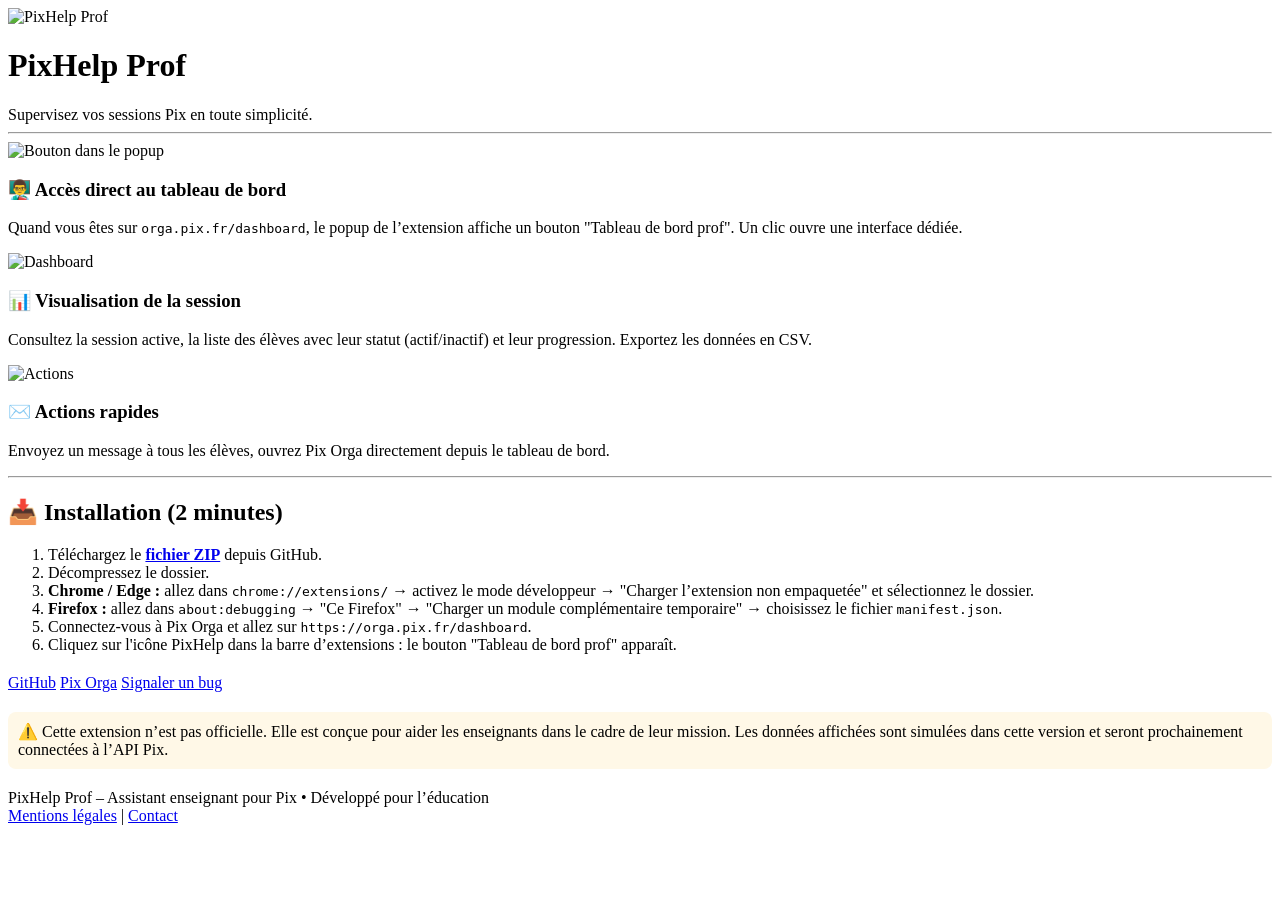
==== Website/src/prof.html @ 0bde956a "prof page" ====
<!DOCTYPE html>
<html lang="fr">
<head>
    <meta charset="UTF-8">
    <meta name="viewport" content="width=device-width, initial-scale=1.0">
    <title>PixHelp Prof – Supervision des sessions Pix</title>
    <link rel="stylesheet" href="assets/style-prof.css">
    <link rel="icon" href="assets/icon_prof.png" type="image/png">
</head>
<body>

<img class="logo" src="assets/icon_prof.png" alt="PixHelp Prof">
<h1>PixHelp Prof</h1>
<div class="sub">Supervisez vos sessions Pix en toute simplicité.</div>

<hr>

<div class="feature">
    <img src="assets/orga.png" alt="Bouton dans le popup">
    <div class="feature-text">
        <h3>👨‍🏫 Accès direct au tableau de bord</h3>
        <p>Quand vous êtes sur <code>orga.pix.fr/dashboard</code>, le popup de l’extension affiche un bouton "Tableau de bord prof". Un clic ouvre une interface dédiée.</p>
    </div>
</div>

<div class="feature">
    <img src="assets/dashboard.png" alt="Dashboard">
    <div class="feature-text">
        <h3>📊 Visualisation de la session</h3>
        <p>Consultez la session active, la liste des élèves avec leur statut (actif/inactif) et leur progression. Exportez les données en CSV.</p>
    </div>
</div>

<div class="feature">
    <img src="assets/msg.png" alt="Actions">
    <div class="feature-text">
        <h3>✉️ Actions rapides</h3>
        <p>Envoyez un message à tous les élèves, ouvrez Pix Orga directement depuis le tableau de bord.</p>
    </div>
</div>

<hr>

<h2>📥 Installation (2 minutes)</h2>
<div class="install">
    <ol>
        <li>Téléchargez le <strong><a href="https://github.com/maxlware-fr/PixHelp/releases" target="_blank">fichier ZIP</a></strong> depuis GitHub.</li>
        <li>Décompressez le dossier.</li>
        <li><strong>Chrome / Edge :</strong> allez dans <code>chrome://extensions/</code> → activez le mode développeur → "Charger l’extension non empaquetée" et sélectionnez le dossier.</li>
        <li><strong>Firefox :</strong> allez dans <code>about:debugging</code> → "Ce Firefox" → "Charger un module complémentaire temporaire" → choisissez le fichier <code>manifest.json</code>.</li>
        <li>Connectez-vous à Pix Orga et allez sur <code>https://orga.pix.fr/dashboard</code>.</li>
        <li>Cliquez sur l'icône PixHelp dans la barre d’extensions : le bouton "Tableau de bord prof" apparaît.</li>
    </ol>
</div>

<div style="margin: 20px 0;">
    <a href="https://github.com/maxlware-fr/PixHelp" class="btn btn-github" target="_blank">GitHub</a>
    <a href="https://orga.pix.fr" class="btn" target="_blank">Pix Orga</a>
    <a href="https://github.com/maxlware-fr/PixHelp/issues" class="btn" target="_blank">Signaler un bug</a>
</div>

<div style="background: #fff8e7; padding: 10px; border-radius: 8px; margin: 20px 0;">
    ⚠️ Cette extension n’est pas officielle. Elle est conçue pour aider les enseignants dans le cadre de leur mission. Les données affichées sont simulées dans cette version et seront prochainement connectées à l’API Pix.
</div>

<footer>
    PixHelp Prof – Assistant enseignant pour Pix • Développé pour l’éducation<br>
    <a href="#">Mentions légales</a> | <a href="https://maxlware.com/fr-fr/contact">Contact</a>
</footer>

</body>
</html>
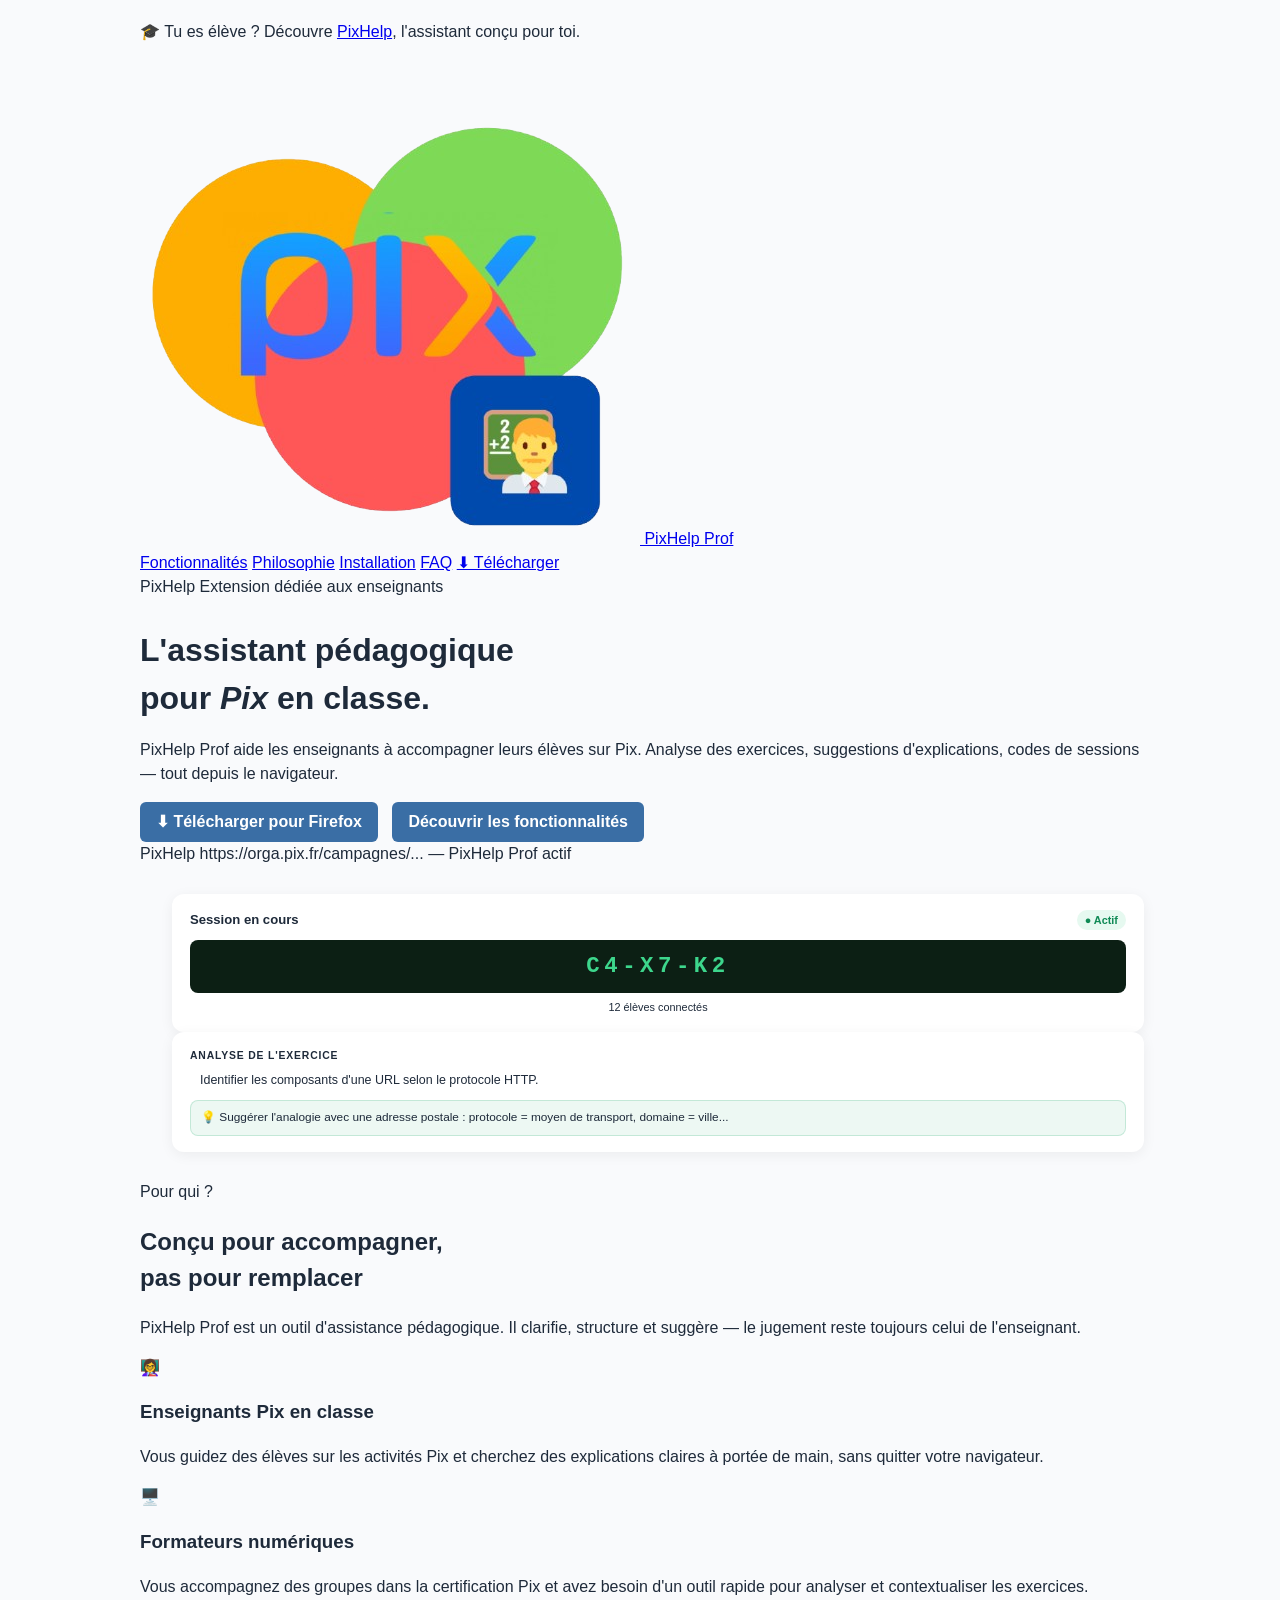
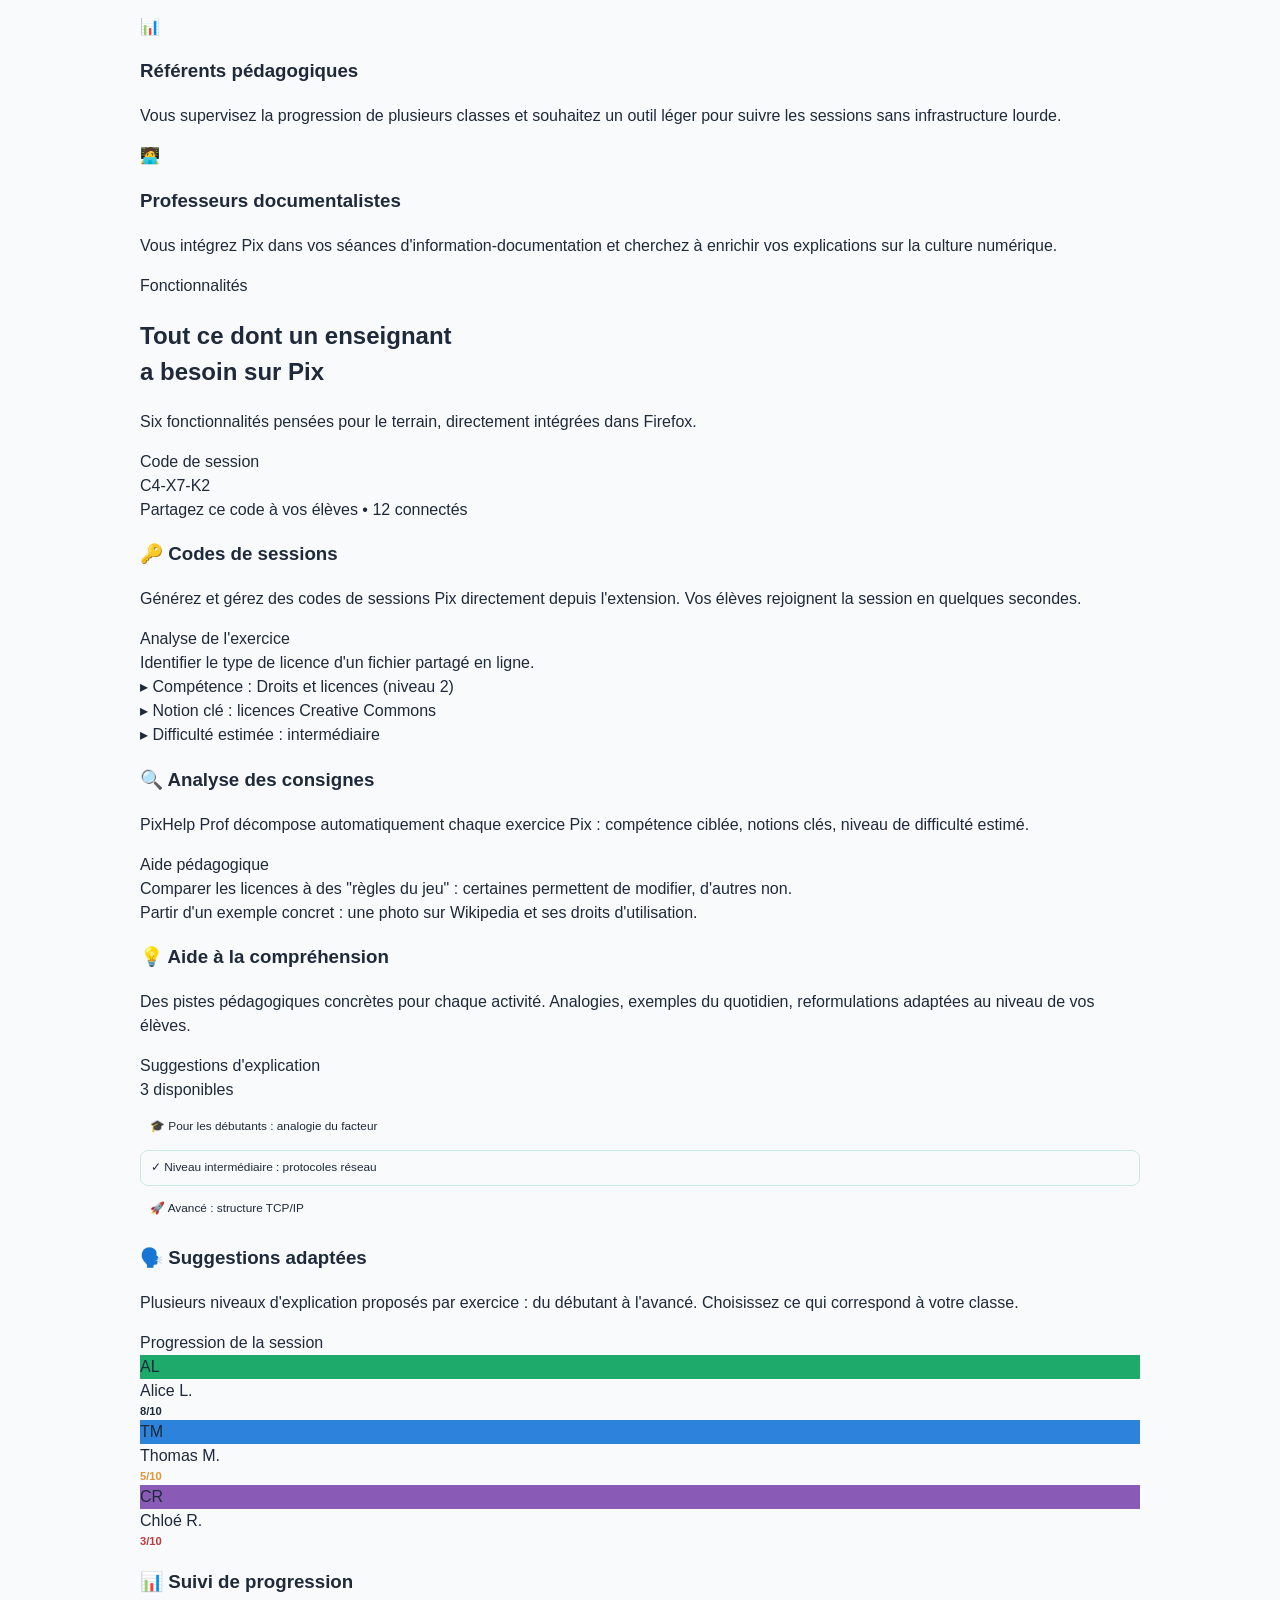
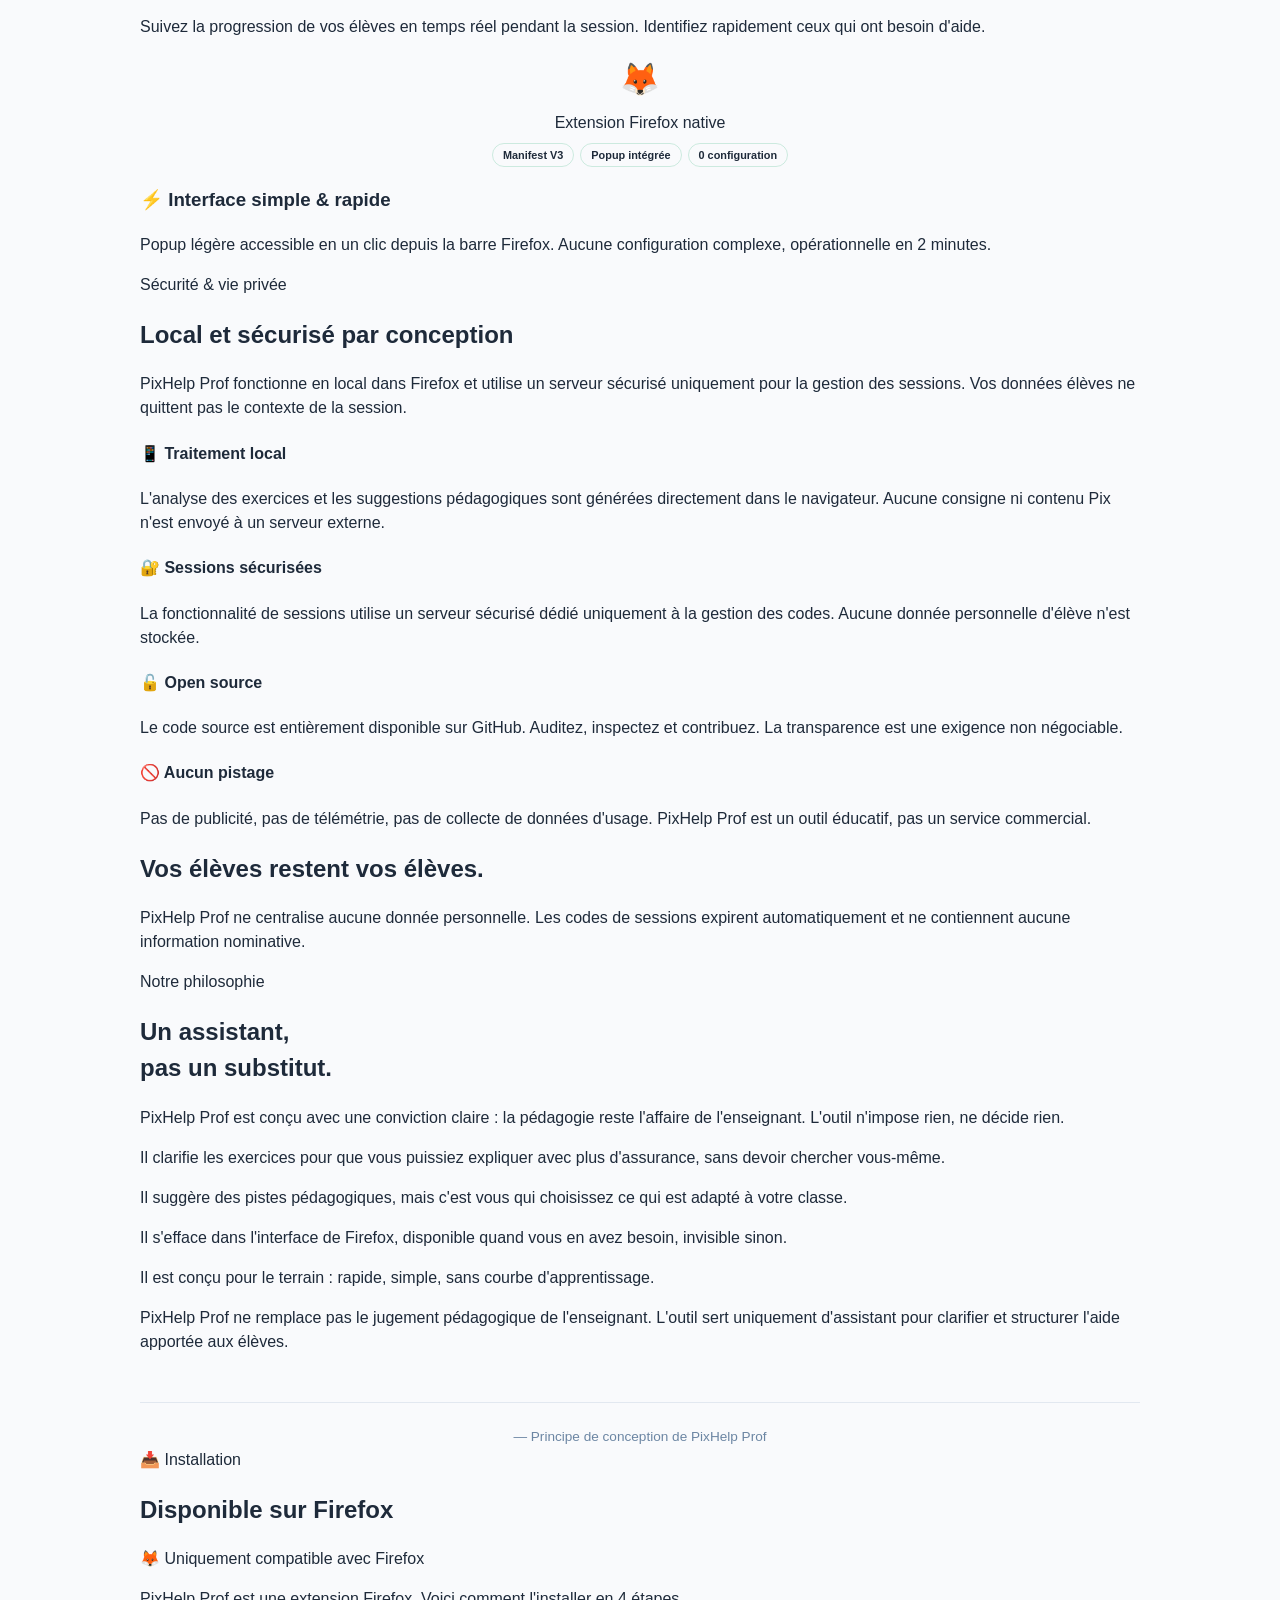
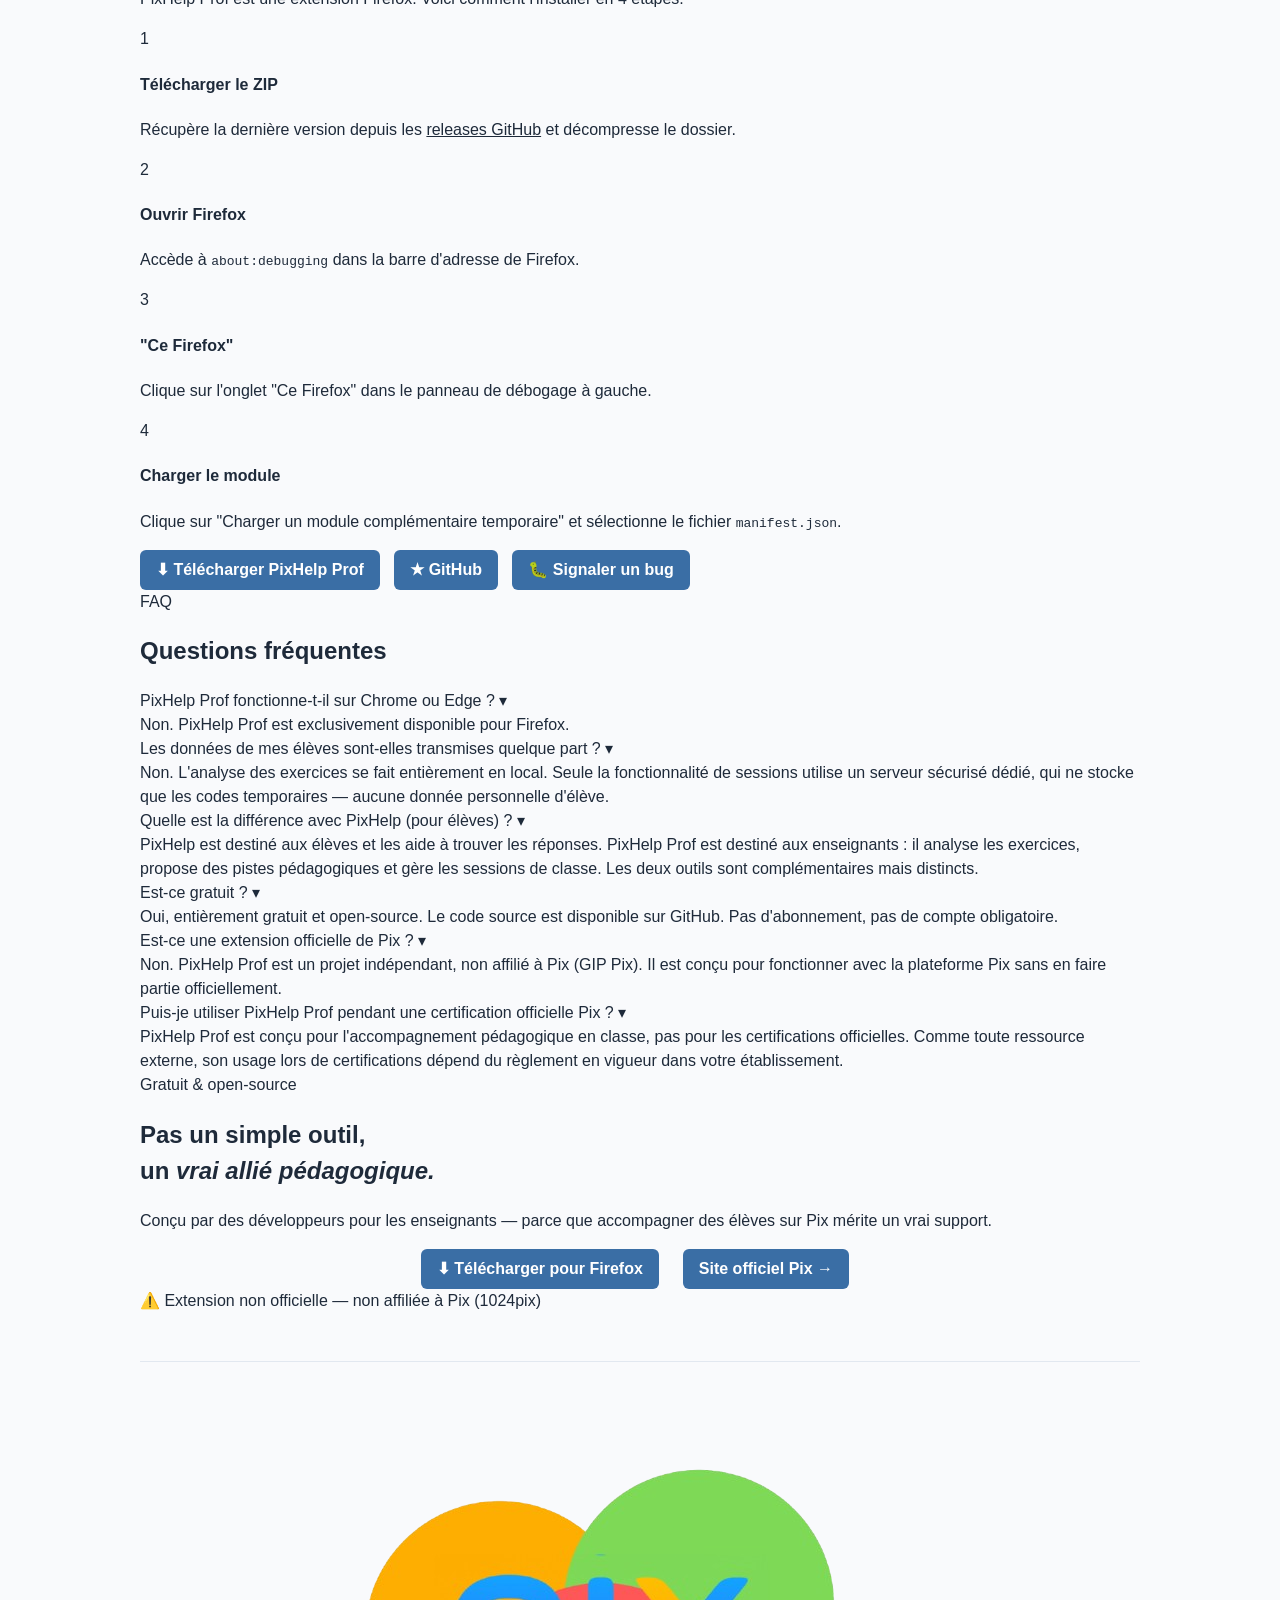
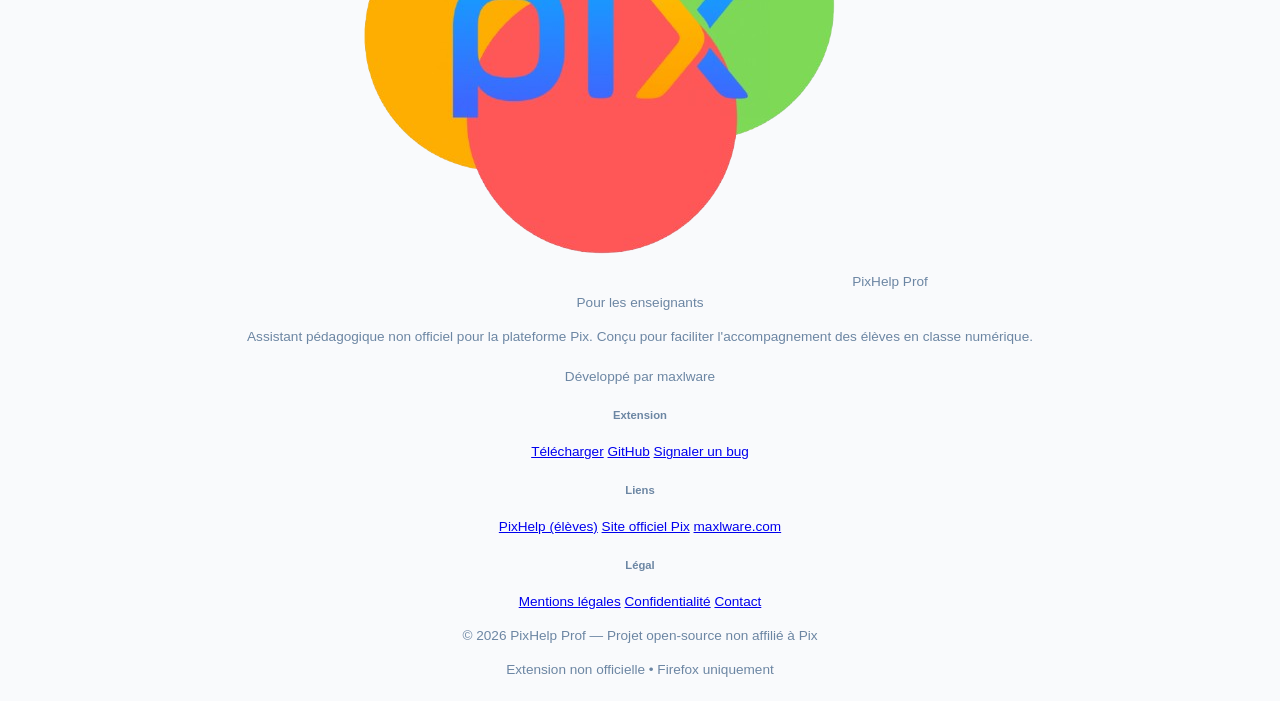
==== commit 3064e286: "Revise prof.html for enhanced user experience Updated content and structure for the PixHelp Prof web" ====
--- a/Website/src/prof.html
+++ b/Website/src/prof.html
@@ -3,70 +3,435 @@
 <head>
     <meta charset="UTF-8">
     <meta name="viewport" content="width=device-width, initial-scale=1.0">
-    <title>PixHelp Prof – Supervision des sessions Pix</title>
+    <title>PixHelp Prof – Assistant pédagogique pour Pix</title>
+    <link rel="icon" href="assets/icon_prof.png" type="image/png">
+    <link rel="preconnect" href="https://fonts.googleapis.com">
+    <link href="https://fonts.googleapis.com/css2?family=Cabinet+Grotesk:wght@400;500;700;800;900&family=Instrument+Sans:ital,wght@0,400;0,500;0,600;1,400&display=swap" rel="stylesheet">
     <link rel="stylesheet" href="assets/style-prof.css">
-    <link rel="icon" href="assets/icon_prof.png" type="image/png">
 </head>
 <body>
 
-<img class="logo" src="assets/icon_prof.png" alt="PixHelp Prof">
-<h1>PixHelp Prof</h1>
-<div class="sub">Supervisez vos sessions Pix en toute simplicité.</div>
-
-<hr>
-
-<div class="feature">
-    <img src="assets/orga.png" alt="Bouton dans le popup">
-    <div class="feature-text">
-        <h3>👨‍🏫 Accès direct au tableau de bord</h3>
-        <p>Quand vous êtes sur <code>orga.pix.fr/dashboard</code>, le popup de l’extension affiche un bouton "Tableau de bord prof". Un clic ouvre une interface dédiée.</p>
-    </div>
+<div class="sibling-bar">
+    🎓 Tu es élève ? Découvre <a href="index.html">PixHelp</a>, l'assistant conçu pour toi.
 </div>
 
-<div class="feature">
-    <img src="assets/dashboard.png" alt="Dashboard">
-    <div class="feature-text">
-        <h3>📊 Visualisation de la session</h3>
-        <p>Consultez la session active, la liste des élèves avec leur statut (actif/inactif) et leur progression. Exportez les données en CSV.</p>
-    </div>
-</div>
-
-<div class="feature">
-    <img src="assets/msg.png" alt="Actions">
-    <div class="feature-text">
-        <h3>✉️ Actions rapides</h3>
-        <p>Envoyez un message à tous les élèves, ouvrez Pix Orga directement depuis le tableau de bord.</p>
-    </div>
-</div>
-
-<hr>
-
-<h2>📥 Installation (2 minutes)</h2>
-<div class="install">
-    <ol>
-        <li>Téléchargez le <strong><a href="https://github.com/maxlware-fr/PixHelp/releases" target="_blank">fichier ZIP</a></strong> depuis GitHub.</li>
-        <li>Décompressez le dossier.</li>
-        <li><strong>Chrome / Edge :</strong> allez dans <code>chrome://extensions/</code> → activez le mode développeur → "Charger l’extension non empaquetée" et sélectionnez le dossier.</li>
-        <li><strong>Firefox :</strong> allez dans <code>about:debugging</code> → "Ce Firefox" → "Charger un module complémentaire temporaire" → choisissez le fichier <code>manifest.json</code>.</li>
-        <li>Connectez-vous à Pix Orga et allez sur <code>https://orga.pix.fr/dashboard</code>.</li>
-        <li>Cliquez sur l'icône PixHelp dans la barre d’extensions : le bouton "Tableau de bord prof" apparaît.</li>
-    </ol>
-</div>
-
-<div style="margin: 20px 0;">
-    <a href="https://github.com/maxlware-fr/PixHelp" class="btn btn-github" target="_blank">GitHub</a>
-    <a href="https://orga.pix.fr" class="btn" target="_blank">Pix Orga</a>
-    <a href="https://github.com/maxlware-fr/PixHelp/issues" class="btn" target="_blank">Signaler un bug</a>
-</div>
-
-<div style="background: #fff8e7; padding: 10px; border-radius: 8px; margin: 20px 0;">
-    ⚠️ Cette extension n’est pas officielle. Elle est conçue pour aider les enseignants dans le cadre de leur mission. Les données affichées sont simulées dans cette version et seront prochainement connectées à l’API Pix.
-</div>
+<nav id="navbar">
+    <a class="nav-brand" href="#">
+        <img src="assets/icon_prof.png" alt="PixHelp Prof">
+        PixHelp
+        <span class="nav-badge">Prof</span>
+    </a>
+    <div class="nav-links">
+        <a href="#features">Fonctionnalités</a>
+        <a href="#philosophy">Philosophie</a>
+        <a href="#install">Installation</a>
+        <a href="#faq">FAQ</a>
+        <a href="https://github.com/maxlware-fr/PixHelp" class="nav-dl" target="_blank">⬇ Télécharger</a>
+    </div>
+</nav>
+
+<section class="hero">
+    <div class="hero-grid"></div>
+    <div class="hero-content">
+        <div class="hero-pill">
+            <span class="ff-dot">PixHelp</span>
+            Extension dédiée aux enseignants
+        </div>
+        <h1>L'assistant pédagogique<br>pour <em>Pix</em> en classe.</h1>
+        <p>PixHelp Prof aide les enseignants à accompagner leurs élèves sur Pix. Analyse des exercices, suggestions d'explications, codes de sessions — tout depuis le navigateur.</p>
+        <div class="hero-btns">
+            <a href="https://github.com/maxlware-fr/PixHelp" class="btn btn-green" target="_blank">⬇ Télécharger pour Firefox</a>
+            <a href="#features" class="btn btn-outline">Découvrir les fonctionnalités</a>
+        </div>
+    </div>
+    <div class="hero-mockup">
+        <div class="browser-window">
+            <div class="browser-bar">
+                <div class="b-dot"></div><div class="b-dot"></div><div class="b-dot"></div>
+                <div class="browser-url">
+                    <span class="ff-tag">PixHelp</span>
+                    https://orga.pix.fr/campagnes/... — PixHelp Prof actif
+                </div>
+            </div>
+            <div class="browser-body" style="flex-direction:column;gap:16px;padding:28px 32px;align-items:flex-start;">
+                <div style="width:100%;background:white;border-radius:12px;border:1px solid var(--border);padding:16px 18px;box-shadow:0 3px 14px rgba(0,0,0,0.06);">
+                    <div style="display:flex;align-items:center;justify-content:space-between;margin-bottom:10px;">
+                        <div style="font-family:'Cabinet Grotesk',sans-serif;font-size:0.82rem;font-weight:800;color:var(--text-dark);">Session en cours</div>
+                        <div style="background:#e6f9f0;color:#0f8a55;font-size:0.68rem;font-weight:700;padding:2px 8px;border-radius:100px;">● Actif</div>
+                    </div>
+                    <div style="background:#0c1f14;color:#3dd68c;border-radius:8px;padding:10px 14px;font-family:monospace;font-size:1.4rem;font-weight:700;letter-spacing:0.2em;text-align:center;">C4-X7-K2</div>
+                    <div style="text-align:center;font-size:0.68rem;color:var(--text-muted);margin-top:6px;">12 élèves connectés</div>
+                </div>
+                <div style="width:100%;background:white;border-radius:12px;border:1px solid var(--border);padding:16px 18px;box-shadow:0 3px 14px rgba(0,0,0,0.06);">
+                    <div style="font-size:0.65rem;font-weight:700;text-transform:uppercase;letter-spacing:0.08em;color:var(--text-muted);margin-bottom:8px;">Analyse de l'exercice</div>
+                    <div style="font-size:0.78rem;color:var(--text-dark);line-height:1.5;border-left:3px solid var(--accent);padding-left:10px;margin-bottom:10px;">Identifier les composants d'une URL selon le protocole HTTP.</div>
+                    <div style="background:rgba(29,170,107,0.08);border:1px solid rgba(29,170,107,0.2);border-radius:8px;padding:8px 10px;font-size:0.74rem;color:var(--text-dark);line-height:1.5;">💡 Suggérer l'analogie avec une adresse postale : protocole = moyen de transport, domaine = ville...</div>
+                </div>
+            </div>
+        </div>
+    </div>
+</section>
+
+<section class="section forwho-section" id="features">
+    <div class="section-inner">
+        <div class="section-header center">
+            <div class="eyebrow">Pour qui ?</div>
+            <h2 class="section-title">Conçu pour accompagner,<br>pas pour remplacer</h2>
+            <p class="section-sub">PixHelp Prof est un outil d'assistance pédagogique. Il clarifie, structure et suggère — le jugement reste toujours celui de l'enseignant.</p>
+        </div>
+        <div class="forwho-grid">
+            <div class="forwho-card">
+                <div class="forwho-ico ico-teal">👩‍🏫</div>
+                <div>
+                    <h3>Enseignants Pix en classe</h3>
+                    <p>Vous guidez des élèves sur les activités Pix et cherchez des explications claires à portée de main, sans quitter votre navigateur.</p>
+                </div>
+            </div>
+            <div class="forwho-card">
+                <div class="forwho-ico ico-blue">🖥️</div>
+                <div>
+                    <h3>Formateurs numériques</h3>
+                    <p>Vous accompagnez des groupes dans la certification Pix et avez besoin d'un outil rapide pour analyser et contextualiser les exercices.</p>
+                </div>
+            </div>
+            <div class="forwho-card">
+                <div class="forwho-ico ico-amber">📊</div>
+                <div>
+                    <h3>Référents pédagogiques</h3>
+                    <p>Vous supervisez la progression de plusieurs classes et souhaitez un outil léger pour suivre les sessions sans infrastructure lourde.</p>
+                </div>
+            </div>
+            <div class="forwho-card">
+                <div class="forwho-ico ico-purple">🧑‍💻</div>
+                <div>
+                    <h3>Professeurs documentalistes</h3>
+                    <p>Vous intégrez Pix dans vos séances d'information-documentation et cherchez à enrichir vos explications sur la culture numérique.</p>
+                </div>
+            </div>
+        </div>
+    </div>
+</section>
+
+<section class="section features-section">
+    <div class="section-inner">
+        <div class="section-header">
+            <div class="eyebrow">Fonctionnalités</div>
+            <h2 class="section-title">Tout ce dont un enseignant<br>a besoin sur Pix</h2>
+            <p class="section-sub">Six fonctionnalités pensées pour le terrain, directement intégrées dans Firefox.</p>
+        </div>
+        <div class="feat-grid">
+
+            <div class="feat-card">
+                <div class="feat-preview">
+                    <div class="ui">
+                        <div class="ui-label">Code de session</div>
+                        <div class="ui-code">C4-X7-K2</div>
+                        <div class="ui-code-sub">Partagez ce code à vos élèves • 12 connectés</div>
+                    </div>
+                </div>
+                <div class="feat-body">
+                    <h3>🔑 Codes de sessions</h3>
+                    <p>Générez et gérez des codes de sessions Pix directement depuis l'extension. Vos élèves rejoignent la session en quelques secondes.</p>
+                </div>
+            </div>
+
+            <div class="feat-card">
+                <div class="feat-preview">
+                    <div class="ui">
+                        <div class="ui-label">Analyse de l'exercice</div>
+                        <div class="ui-exo">Identifier le type de licence d'un fichier partagé en ligne.</div>
+                        <div class="ui-analysis">
+                            <div class="ui-analysis-item"><span>▸</span> Compétence : Droits et licences (niveau 2)</div>
+                            <div class="ui-analysis-item"><span>▸</span> Notion clé : licences Creative Commons</div>
+                            <div class="ui-analysis-item"><span>▸</span> Difficulté estimée : intermédiaire</div>
+                        </div>
+                    </div>
+                </div>
+                <div class="feat-body">
+                    <h3>🔍 Analyse des consignes</h3>
+                    <p>PixHelp Prof décompose automatiquement chaque exercice Pix : compétence ciblée, notions clés, niveau de difficulté estimé.</p>
+                </div>
+            </div>
+
+            <div class="feat-card">
+                <div class="feat-preview">
+                    <div class="ui">
+                        <div class="ui-label">Aide pédagogique</div>
+                        <div class="ui-suggest">Comparer les licences à des "règles du jeu" : certaines permettent de modifier, d'autres non.</div>
+                        <div class="ui-suggest">Partir d'un exemple concret : une photo sur Wikipedia et ses droits d'utilisation.</div>
+                    </div>
+                </div>
+                <div class="feat-body">
+                    <h3>💡 Aide à la compréhension</h3>
+                    <p>Des pistes pédagogiques concrètes pour chaque activité. Analogies, exemples du quotidien, reformulations adaptées au niveau de vos élèves.</p>
+                </div>
+            </div>
+
+            <div class="feat-card">
+                <div class="feat-preview">
+                    <div class="ui">
+                        <div class="ui-row">
+                            <div class="ui-label" style="margin:0">Suggestions d'explication</div>
+                            <div class="ui-tag">3 disponibles</div>
+                        </div>
+                        <div style="display:flex;flex-direction:column;gap:6px;margin-top:8px;">
+                            <div style="background:var(--bg-light);border-radius:8px;padding:8px 10px;font-size:0.74rem;color:var(--text-dark);border:1px solid var(--border);">🎓 Pour les débutants : analogie du facteur</div>
+                            <div style="background:var(--accent-soft);border:1px solid rgba(29,170,107,0.2);border-radius:8px;padding:8px 10px;font-size:0.74rem;color:var(--accent-mid);">✓ Niveau intermédiaire : protocoles réseau</div>
+                            <div style="background:var(--bg-light);border-radius:8px;padding:8px 10px;font-size:0.74rem;color:var(--text-dark);border:1px solid var(--border);">🚀 Avancé : structure TCP/IP</div>
+                        </div>
+                    </div>
+                </div>
+                <div class="feat-body">
+                    <h3>🗣️ Suggestions adaptées</h3>
+                    <p>Plusieurs niveaux d'explication proposés par exercice : du débutant à l'avancé. Choisissez ce qui correspond à votre classe.</p>
+                </div>
+            </div>
+
+            <div class="feat-card">
+                <div class="feat-preview">
+                    <div class="ui">
+                        <div class="ui-label">Progression de la session</div>
+                        <div class="ui-student-row">
+                            <div class="ui-avatar" style="background:#1daa6b;">AL</div>
+                            <div class="ui-student-name">Alice L.</div>
+                            <div style="font-size:0.7rem;font-weight:700;color:var(--accent);">8/10</div>
+                        </div>
+                        <div class="ui-student-row">
+                            <div class="ui-avatar" style="background:#2d82db;">TM</div>
+                            <div class="ui-student-name">Thomas M.</div>
+                            <div style="font-size:0.7rem;font-weight:700;color:#e0973a;">5/10</div>
+                        </div>
+                        <div class="ui-student-row" style="border:none">
+                            <div class="ui-avatar" style="background:#8a5bb6;">CR</div>
+                            <div class="ui-student-name">Chloé R.</div>
+                            <div style="font-size:0.7rem;font-weight:700;color:#c03a3a;">3/10</div>
+                        </div>
+                    </div>
+                </div>
+                <div class="feat-body">
+                    <h3>📊 Suivi de progression</h3>
+                    <p>Suivez la progression de vos élèves en temps réel pendant la session. Identifiez rapidement ceux qui ont besoin d'aide.</p>
+                </div>
+            </div>
+
+            <div class="feat-card">
+                <div class="feat-preview">
+                    <div class="ui" style="text-align:center;">
+                        <div style="font-size:2rem;margin-bottom:8px;">🦊</div>
+                        <div class="ui-label" style="text-align:center;">Extension Firefox native</div>
+                        <div style="display:flex;gap:6px;justify-content:center;flex-wrap:wrap;margin-top:8px;">
+                            <div style="background:var(--accent-soft);color:var(--accent-mid);font-size:0.68rem;font-weight:700;padding:3px 10px;border-radius:100px;border:1px solid rgba(29,170,107,0.2);">Manifest V3</div>
+                            <div style="background:var(--accent-soft);color:var(--accent-mid);font-size:0.68rem;font-weight:700;padding:3px 10px;border-radius:100px;border:1px solid rgba(29,170,107,0.2);">Popup intégrée</div>
+                            <div style="background:var(--accent-soft);color:var(--accent-mid);font-size:0.68rem;font-weight:700;padding:3px 10px;border-radius:100px;border:1px solid rgba(29,170,107,0.2);">0 configuration</div>
+                        </div>
+                    </div>
+                </div>
+                <div class="feat-body">
+                    <h3>⚡ Interface simple &amp; rapide</h3>
+                    <p>Popup légère accessible en un clic depuis la barre Firefox. Aucune configuration complexe, opérationnelle en 2 minutes.</p>
+                </div>
+            </div>
+
+        </div>
+    </div>
+</section>
+
+<section class="security-section">
+    <div class="sec-inner">
+        <div class="section-header center">
+            <div class="eyebrow">Sécurité &amp; vie privée</div>
+            <h2 class="section-title">Local et <span style="color:var(--accent-glow)">sécurisé</span> par conception</h2>
+            <p class="section-sub">PixHelp Prof fonctionne en local dans Firefox et utilise un <span class="sec-hl">serveur sécurisé uniquement pour la gestion des sessions</span>. Vos données élèves ne quittent pas le contexte de la session.</p>
+        </div>
+        <div class="sec-grid">
+            <div class="sec-card">
+                <h4>📱 Traitement local</h4>
+                <p>L'analyse des exercices et les suggestions pédagogiques sont générées directement dans le navigateur. Aucune consigne ni contenu Pix n'est envoyé à un serveur externe.</p>
+            </div>
+            <div class="sec-card">
+                <h4>🔐 Sessions sécurisées</h4>
+                <p>La fonctionnalité de sessions utilise un serveur sécurisé dédié uniquement à la gestion des codes. Aucune donnée personnelle d'élève n'est stockée.</p>
+            </div>
+            <div class="sec-card">
+                <h4>🔓 Open source</h4>
+                <p>Le code source est entièrement disponible sur GitHub. Auditez, inspectez et contribuez. La transparence est une exigence non négociable.</p>
+            </div>
+            <div class="sec-card">
+                <h4>🚫 Aucun pistage</h4>
+                <p>Pas de publicité, pas de télémétrie, pas de collecte de données d'usage. PixHelp Prof est un outil éducatif, pas un service commercial.</p>
+            </div>
+        </div>
+        <div class="big-claim">
+            <h2>Vos élèves restent vos élèves.</h2>
+            <p>PixHelp Prof ne centralise aucune donnée personnelle. Les codes de sessions expirent automatiquement et ne contiennent aucune information nominative.</p>
+        </div>
+    </div>
+</section>
+
+<section class="philosophy-section" id="philosophy">
+    <div class="phil-inner">
+        <div class="phil-text">
+            <div class="eyebrow">Notre philosophie</div>
+            <h2 class="section-title">Un assistant,<br>pas un substitut.</h2>
+            <p class="section-sub">PixHelp Prof est conçu avec une conviction claire : la pédagogie reste l'affaire de l'enseignant. L'outil n'impose rien, ne décide rien.</p>
+            <div class="phil-points">
+                <div class="phil-point">
+                    <div class="dot"></div>
+                    <p>Il clarifie les exercices pour que vous puissiez expliquer avec plus d'assurance, sans devoir chercher vous-même.</p>
+                </div>
+                <div class="phil-point">
+                    <div class="dot"></div>
+                    <p>Il suggère des pistes pédagogiques, mais c'est vous qui choisissez ce qui est adapté à votre classe.</p>
+                </div>
+                <div class="phil-point">
+                    <div class="dot"></div>
+                    <p>Il s'efface dans l'interface de Firefox, disponible quand vous en avez besoin, invisible sinon.</p>
+                </div>
+                <div class="phil-point">
+                    <div class="dot"></div>
+                    <p>Il est conçu pour le terrain : rapide, simple, sans courbe d'apprentissage.</p>
+                </div>
+            </div>
+        </div>
+        <div>
+            <div class="phil-quote">
+                <p>PixHelp Prof ne remplace pas le jugement pédagogique de l'enseignant. L'outil sert uniquement d'assistant pour clarifier et structurer l'aide apportée aux élèves.</p>
+                <footer>— Principe de conception de PixHelp Prof</footer>
+            </div>
+        </div>
+    </div>
+</section>
+
+<section class="install-section" id="install">
+    <div class="install-inner">
+        <div class="section-header">
+            <div class="eyebrow">📥 Installation</div>
+            <h2 class="section-title">Disponible sur Firefox</h2>
+            <div class="ff-only">🦊 Uniquement compatible avec Firefox</div>
+            <p class="section-sub">PixHelp Prof est une extension Firefox. Voici comment l'installer en 4 étapes.</p>
+        </div>
+        <div class="steps-row">
+            <div class="steps-line"></div>
+            <div class="step">
+                <div class="step-num">1</div>
+                <h4>Télécharger le ZIP</h4>
+                <p>Récupère la dernière version depuis les <a href="https://github.com/maxlware-fr/PixHelp" target="_blank" style="color:var(--accent)">releases GitHub</a> et décompresse le dossier.</p>
+            </div>
+            <div class="step">
+                <div class="step-num">2</div>
+                <h4>Ouvrir Firefox</h4>
+                <p>Accède à <code>about:debugging</code> dans la barre d'adresse de Firefox.</p>
+            </div>
+            <div class="step">
+                <div class="step-num">3</div>
+                <h4>"Ce Firefox"</h4>
+                <p>Clique sur l'onglet "Ce Firefox" dans le panneau de débogage à gauche.</p>
+            </div>
+            <div class="step">
+                <div class="step-num">4</div>
+                <h4>Charger le module</h4>
+                <p>Clique sur "Charger un module complémentaire temporaire" et sélectionne le fichier <code>manifest.json</code>.</p>
+            </div>
+        </div>
+        <div class="install-ctas">
+            <a href="https://github.com/maxlware-fr/PixHelp" class="btn btn-solid" target="_blank">⬇ Télécharger PixHelp Prof</a>
+            <a href="https://github.com/maxlware-fr/PixHelp" class="btn btn-dark-pill" target="_blank">★ GitHub</a>
+            <a href="https://github.com/maxlware-fr/PixHelp/issues" class="btn btn-ghost-pill" target="_blank">🐛 Signaler un bug</a>
+        </div>
+    </div>
+</section>
+
+<section class="faq-section" id="faq">
+    <div class="faq-inner">
+        <div class="eyebrow">FAQ</div>
+        <h2 class="section-title">Questions fréquentes</h2>
+        <div class="faq-list">
+            <div class="faq-item">
+                <div class="faq-q">PixHelp Prof fonctionne-t-il sur Chrome ou Edge ? <span class="faq-arr">▾</span></div>
+                <div class="faq-a"><div class="faq-a-inner">Non. PixHelp Prof est exclusivement disponible pour Firefox.</div></div>
+            </div>
+            <div class="faq-item">
+                <div class="faq-q">Les données de mes élèves sont-elles transmises quelque part ? <span class="faq-arr">▾</span></div>
+                <div class="faq-a"><div class="faq-a-inner">Non. L'analyse des exercices se fait entièrement en local. Seule la fonctionnalité de sessions utilise un serveur sécurisé dédié, qui ne stocke que les codes temporaires — aucune donnée personnelle d'élève.</div></div>
+            </div>
+            <div class="faq-item">
+                <div class="faq-q">Quelle est la différence avec PixHelp (pour élèves) ? <span class="faq-arr">▾</span></div>
+                <div class="faq-a"><div class="faq-a-inner">PixHelp est destiné aux élèves et les aide à trouver les réponses. PixHelp Prof est destiné aux enseignants : il analyse les exercices, propose des pistes pédagogiques et gère les sessions de classe. Les deux outils sont complémentaires mais distincts.</div></div>
+            </div>
+            <div class="faq-item">
+                <div class="faq-q">Est-ce gratuit ? <span class="faq-arr">▾</span></div>
+                <div class="faq-a"><div class="faq-a-inner">Oui, entièrement gratuit et open-source. Le code source est disponible sur GitHub. Pas d'abonnement, pas de compte obligatoire.</div></div>
+            </div>
+            <div class="faq-item">
+                <div class="faq-q">Est-ce une extension officielle de Pix ? <span class="faq-arr">▾</span></div>
+                <div class="faq-a"><div class="faq-a-inner">Non. PixHelp Prof est un projet indépendant, non affilié à Pix (GIP Pix). Il est conçu pour fonctionner avec la plateforme Pix sans en faire partie officiellement.</div></div>
+            </div>
+            <div class="faq-item">
+                <div class="faq-q">Puis-je utiliser PixHelp Prof pendant une certification officielle Pix ? <span class="faq-arr">▾</span></div>
+                <div class="faq-a"><div class="faq-a-inner">PixHelp Prof est conçu pour l'accompagnement pédagogique en classe, pas pour les certifications officielles. Comme toute ressource externe, son usage lors de certifications dépend du règlement en vigueur dans votre établissement.</div></div>
+            </div>
+        </div>
+    </div>
+</section>
+
+<section class="cta-section">
+    <div class="cta-box">
+        <div class="cta-content">
+            <div class="eyebrow">Gratuit &amp; open-source</div>
+            <h2 class="section-title">Pas un simple outil,<br>un <em>vrai allié pédagogique.</em></h2>
+            <p>Conçu par des développeurs pour les enseignants — parce que accompagner des élèves sur Pix mérite un vrai support.</p>
+            <div style="display:flex;gap:14px;justify-content:center;flex-wrap:wrap;">
+                <a href="https://github.com/maxlware-fr/PixHelp" class="btn btn-green" target="_blank">⬇ Télécharger pour Firefox</a>
+                <a href="https://pix.fr" class="btn btn-outline" target="_blank">Site officiel Pix →</a>
+            </div>
+            <div class="disclaimer-pill">⚠️ Extension non officielle — non affiliée à Pix (1024pix)</div>
+        </div>
+    </div>
+</section>
 
 <footer>
-    PixHelp Prof – Assistant enseignant pour Pix • Développé pour l’éducation<br>
-    <a href="#">Mentions légales</a> | <a href="https://maxlware.com/fr-fr/contact">Contact</a>
+    <div class="footer-inner">
+        <div>
+            <div class="f-brand-name"><img src="assets/icon.png" alt="">PixHelp Prof</div>
+            <div class="f-brand-sub">Pour les enseignants</div>
+            <p class="f-desc">Assistant pédagogique non officiel pour la plateforme Pix. Conçu pour faciliter l'accompagnement des élèves en classe numérique.<br><br>Développé par <a href="https://maxlware.com?utm_source=pixhelp-prof" style="color:var(--accent);text-decoration:none">maxlware</a></p>
+        </div>
+        <div class="f-col">
+            <h5>Extension</h5>
+            <a href="https://github.com/maxlware-fr/PixHelp" target="_blank">Télécharger</a>
+            <a href="https://github.com/maxlware-fr/PixHelp" target="_blank">GitHub</a>
+            <a href="https://github.com/maxlware-fr/PixHelp/issues" target="_blank">Signaler un bug</a>
+        </div>
+        <div class="f-col">
+            <h5>Liens</h5>
+            <a href="index.html">PixHelp (élèves)</a>
+            <a href="https://pix.fr" target="_blank">Site officiel Pix</a>
+            <a href="https://maxlware.com?utm_source=pixhelp-prof" target="_blank">maxlware.com</a>
+        </div>
+        <div class="f-col">
+            <h5>Légal</h5>
+            <a href="terms.html">Mentions légales</a>
+            <a href="terms.html">Confidentialité</a>
+            <a href="https://maxlware.com/fr-fr/contact">Contact</a>
+        </div>
+    </div>
+    <div class="footer-bottom">
+        <p>© 2026 PixHelp Prof — Projet open-source non affilié à Pix</p>
+        <span class="badge-noff">Extension non officielle • Firefox uniquement</span>
+    </div>
 </footer>
 
+<script>
+    const nav = document.getElementById('navbar');
+    window.addEventListener('scroll', () => nav.classList.toggle('scrolled', window.scrollY > 40));
+    document.querySelectorAll('.faq-q').forEach(btn => {
+        btn.addEventListener('click', () => {
+            const item = btn.parentElement;
+            const isOpen = item.classList.contains('open');
+            document.querySelectorAll('.faq-item.open').forEach(i => i.classList.remove('open'));
+            if (!isOpen) item.classList.add('open');
+        });
+    });
+</script>
 </body>
-</html>+</html>
--- a/Website/src/assets/style-prof.css
+++ b/Website/src/assets/style-prof.css
@@ -0,0 +1,84 @@
+        body {
+            font-family: 'Segoe UI', Roboto, sans-serif;
+            max-width: 1000px;
+            margin: 0 auto;
+            padding: 20px;
+            background: #f9fafc;
+            color: #1e2a3a;
+            line-height: 1.5;
+        }
+        h1 {
+            font-size: 2rem;
+            margin-bottom: 0.2rem;
+        }
+        .logo {
+            width: 64px;
+            vertical-align: middle;
+            margin-right: 10px;
+        }
+        .sub {
+            color: #4a627a;
+            margin-bottom: 2rem;
+        }
+        hr {
+            margin: 2rem 0;
+            border: none;
+            border-top: 1px solid #e2e8f0;
+        }
+        .feature {
+            display: flex;
+            gap: 30px;
+            flex-wrap: wrap;
+            margin: 2rem 0;
+            align-items: center;
+        }
+        .feature img {
+            width: 280px;
+            border-radius: 12px;
+            box-shadow: 0 2px 8px rgba(0,0,0,0.1);
+            background: #eef2f7;
+        }
+        .feature-text {
+            flex: 1;
+        }
+        .feature-text h3 {
+            margin-top: 0;
+            color: #2c4e7a;
+        }
+        .install {
+            background: #eef2f7;
+            padding: 1.2rem;
+            border-radius: 12px;
+            margin: 1.5rem 0;
+        }
+        .btn {
+            display: inline-block;
+            background: #3a6ea5;
+            color: white;
+            padding: 8px 16px;
+            text-decoration: none;
+            border-radius: 6px;
+            margin-right: 10px;
+            font-weight: bold;
+        }
+        .btn-github {
+            background: #24292e;
+        }
+        footer {
+            margin-top: 3rem;
+            text-align: center;
+            font-size: 0.85rem;
+            color: #6c86a3;
+            border-top: 1px solid #e2e8f0;
+            padding-top: 1.5rem;
+        }
+        @media (max-width: 700px) {
+            .feature {
+                flex-direction: column;
+                text-align: center;
+            }
+            .feature img {
+                width: 100%;
+                max-width: 300px;
+            }
+        }
